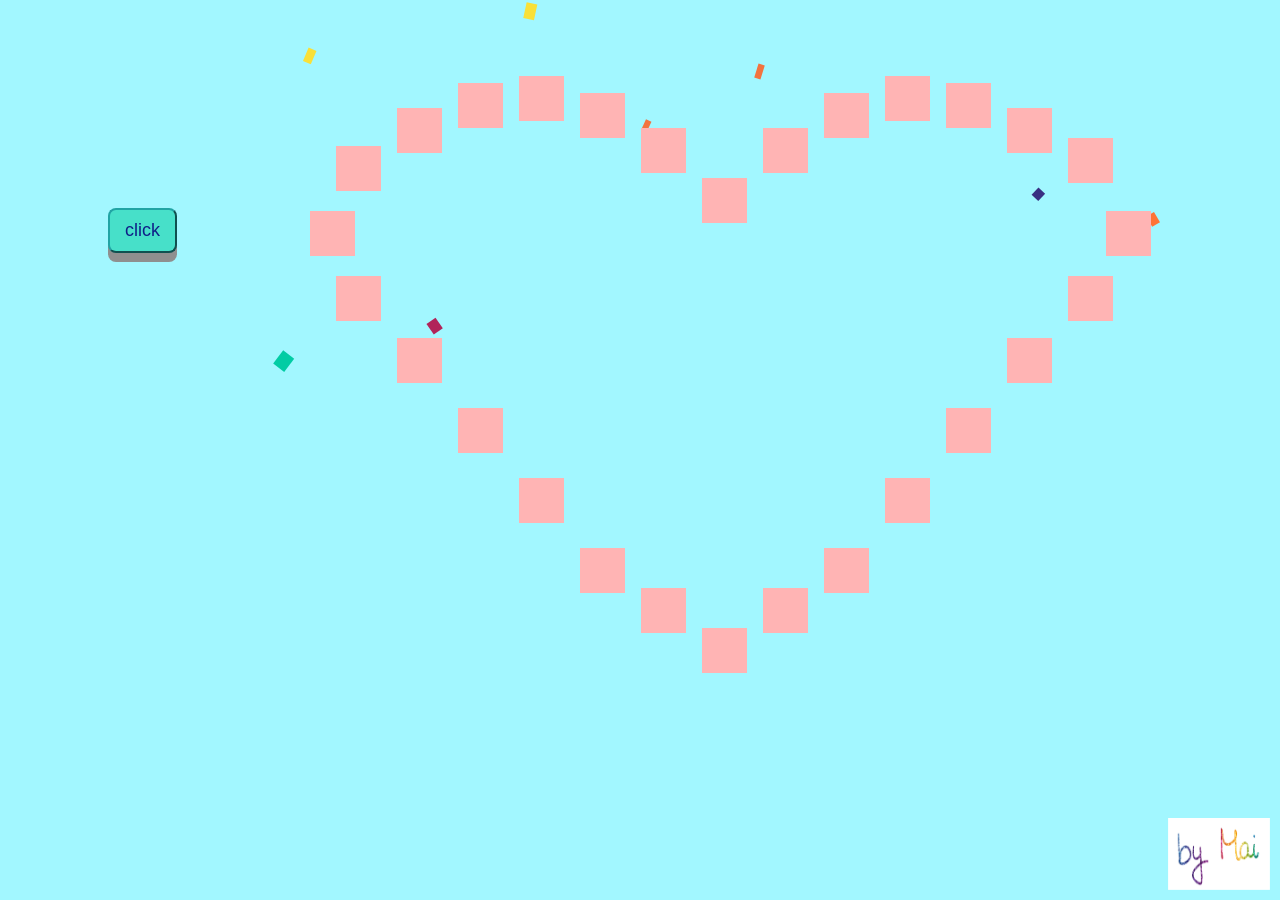
==== index.html @ 6d4b7a91 "Update and rename 8thang3.html to index.html" ====
<!DOCTYPE html>
<html>
    <head>
        <title>8 thang 3</title>
        <link rel="stylesheet" type="text/css" href="8thang3.css">
    </head>

    <body style="background: #93f6ffda;">
        <button id="btn">click</button>
        <img src="pic1.png" style="position:fixed;bottom: 10px;right: 10px;height:8%;width:8%;">
        <canvas id="confetti"></canvas>
        <div class="content" style="margin-left:36%;margin-top:70px;position:absolute;">
            <div class="box" style="height: 300px;width: 450px;">
                <div class="inner" style="margin-top:70px;">
                    <div class="front" style="background-color:transparent;"></div>
                    <div class="back" style="text-align: center;">
                        <!--<p style="display:flex;justify-content:center;align-items:center;">Chúc mừng 8 tháng 3</p>-->
                        <p>Chúc mừng 8 tháng 3</p>
                    </div>
                </div>
            </div>
        </div>
        <div style="margin-top:60px;position:absolute;margin-left:25%;">
            <div class="box">
                <div class="inner" style="margin-top:70px;">
                    <div class="front"></div>
                    <div class="back">
                        <img src="download.jpg">
                    </div>
                </div>
            </div>
            <div class="box" style="margin-top:40px;">
                <div class="inner">
                    <div class="front"></div>
                    <div class="back">
                        <img src="download.jpg">
                    </div>
                </div>
            </div>
            <div class="box" style="margin-top:15px;">
                <div class="inner">
                    <div class="front"></div>
                    <div class="back">
                        <img src="download.jpg">
                    </div>
                </div>
            </div>
            <div class="box">
                <div class="inner">
                    <div class="front"></div>
                    <div class="back">
                        <img src="download.jpg">
                    </div>
                </div>
            </div>
            <div class="box" style="margin-top:25px;">
                <div class="inner">
                    <div class="front"></div>
                    <div class="back">
                        <img src="download.jpg">
                    </div>
                </div>
            </div>
            <div class="box" style="margin-top:60px;">
                <div class="inner">
                    <div class="front"></div>
                    <div class="back">
                        <img src="download.jpg">
                    </div>
                </div>
            </div>
            <div class="box" style="margin-top:110px;">
                <div class="inner">
                    <div class="front"></div>
                    <div class="back">
                        <img src="download.jpg">
                    </div>
                </div>
            </div>
            <div class="box" style="margin-top:60px;">
                <div class="inner">
                    <div class="front"></div>
                    <div class="back">
                        <img src="download.jpg">
                    </div>
                </div>
            </div>
            <div class="box" style="margin-top:25px;">
                <div class="inner">
                    <div class="front"></div>
                    <div class="back">
                        <img src="download.jpg">
                    </div>
                </div>
            </div>
            <div class="box">
                <div class="inner">
                    <div class="front"></div>
                    <div class="back">
                        <img src="download.jpg">
                    </div>
                </div>
            </div>
            <div class="box" style="margin-top:15px;">
                <div class="inner">
                    <div class="front"></div>
                    <div class="back">
                        <img src="download.jpg">
                    </div>
                </div>
            </div>
            <div class="box" style="margin-top:40px">
                <div class="inner">
                    <div class="front"></div>
                    <div class="back">
                        <img src="download.jpg">
                    </div>
                </div>
            </div>
            <div class="box" style="margin-top:70px">
                <div class="inner">
                    <div class="front"></div>
                    <div class="back">
                        <img src="download.jpg">
                    </div>
                </div>
            </div>
        </div>

        <div style="margin-top:195px;position:absolute;margin-left:23%;">
            <div class="box">
                <div class="inner">
                    <div class="front"></div>
                    <div class="back">
                        <img src="download.jpg">
                    </div>
                </div>
            </div>
            <div class="box" style="margin-left:743px;">
                <div class="inner">
                    <div class="front"></div>
                    <div class="back">
                        <img src="download.jpg">
                    </div>
                </div>
            </div>
        </div>

        <div style="margin-top:260px;position:absolute;margin-left:25%;">
            <div class="box">
                <div class="inner">
                    <div class="front"></div>
                    <div class="back">
                        <img src="download.jpg">
                    </div>
                </div>
            </div>
            <div class="box" style="margin-top:70px">
                <div class="inner">
                    <div class="front"></div>
                    <div class="back">
                        <img src="download.jpg">
                    </div>
                </div>
            </div>
            <div class="box" style="margin-top:140px;">
                <div class="inner">
                    <div class="front"></div>
                    <div class="back">
                        <img src="download.jpg">
                    </div>
                </div>
            </div>
            <div class="box" style="margin-top:210px">
                <div class="inner">
                    <div class="front"></div>
                    <div class="back">
                        <img src="download.jpg">
                    </div>
                </div>
            </div>
            <div class="box" style="margin-top:280px;">
                <div class="inner">
                    <div class="front"></div>
                    <div class="back">
                        <img src="download.jpg">
                    </div>
                </div>
            </div>
            <div class="box" style="margin-top:320px">
                <div class="inner">
                    <div class="front"></div>
                    <div class="back">
                        <img src="download.jpg">
                    </div>
                </div>
            </div>
            <div class="box" style="margin-top:360px;">
                <div class="inner">
                    <div class="front"></div>
                    <div class="back">
                        <img src="download.jpg">
                    </div>
                </div>
            </div>
            <div class="box" style="margin-top:320px">
                <div class="inner">
                    <div class="front"></div>
                    <div class="back">
                        <img src="download.jpg">
                    </div>
                </div>
            </div>
            <div class="box" style="margin-top:280px;">
                <div class="inner">
                    <div class="front"></div>
                    <div class="back">
                        <img src="download.jpg">
                    </div>
                </div>
            </div>
            <div class="box" style="margin-top:210px">
                <div class="inner">
                    <div class="front"></div>
                    <div class="back">
                        <img src="download.jpg">
                    </div>
                </div>
            </div>
            <div class="box" style="margin-top:140px;">
                <div class="inner">
                    <div class="front"></div>
                    <div class="back">
                        <img src="download.jpg">
                    </div>
                </div>
            </div>
            <div class="box" style="margin-top:70px">
                <div class="inner">
                    <div class="front"></div>
                    <div class="back">
                        <img src="download.jpg">
                    </div>
                </div>
            </div>
            <div class="box">
                <div class="inner">
                    <div class="front"></div>
                    <div class="back">
                        <img src="download.jpg">
                    </div>
                </div>
            </div>
        </div>
        
        <script type="text/javascript" src="8thang3.js"></script>
    </body>
</html>
---- 8thang3.css ----
/*body{
    *background-image: url('pic1.png');
    background-size: 5%;
    background-repeat: no-repeat;
    background-repeat: repeat-x;
    animation: 10s infinite alternate slidein;
}
@keyframes slidein{
    0%, 100%{
        background-position: 100% 5%;
    }
    50%{
        background-image: url("pic1.jpg");
        background-position: 80% 5%;
    }
}*/
.box{
    background-color: transparent;
    width: 45px;
    height:45px;
    perspective: 300px;
    margin: 8px;
    float: left;
}
.inner{
    position: relative;
    width: 100%;
    height: 100%;
    /*cursor: pointer;*/
    transition-duration: 2s;
    transform-style: preserve-3d;
}
.inner.isFlipped{
    transform: rotateX(180deg);
}
.front, .back{
    position: absolute;
    backface-visibility: hidden;
    height: 100%;
    width: 100%;
}
.front{
    background-color: rgb(255, 180, 180);
}
.back{
    transform: rotateX(180deg);
}

button{
    float: left;
    margin-top: 200px;
    margin-left: 100px;
    border-color: rgb(33, 164, 164);
    border-radius: 8px;
    padding: 10px 15px;
    font-size: 18px;
    background-color: rgb(71, 224, 201);
    color:rgb(15, 31, 136);
    box-shadow: 0 9px #8f8f8f;
    cursor: pointer;
}
button:active{
    box-shadow: 0 4px #8f8f8f;
    transform: translateY(5px);
}

img{
    height: 45px;
    width: 45px;
}

@-webkit-keyframes my{
    0% { color: #f81a0a; } 
    50% { color: #fff;  } 
    100% { color: #f81a0a;  } 
}
@-moz-keyframes my{ 
    0% { color: #f81a0a;  } 
    50% { color: #fff;  }
    100% { color: #f81a0a;  } 
}
@-o-keyframes my{ 
    0% { color: #f81a0a; } 
    50% { color: #fff; } 
    100% { color: #f81a0a;  } 
}
@keyframes my{ 
    50% { color: #fff;  }
    100% { color: #f81a0a;  } 
}
.content{
    font-size:81px;
    font-weight:bold;
    -webkit-animation: my 2s infinite;
    -moz-animation: my 2s infinite; 
    -o-animation: my 2s infinite; 
    animation: my 2s infinite;
}

#confetti {
    overflow-y: hidden;
    overflow-x: hidden;
    width: 100%;
    margin: 0;
    height: 100%;
    position: absolute;
    top: 0;
}
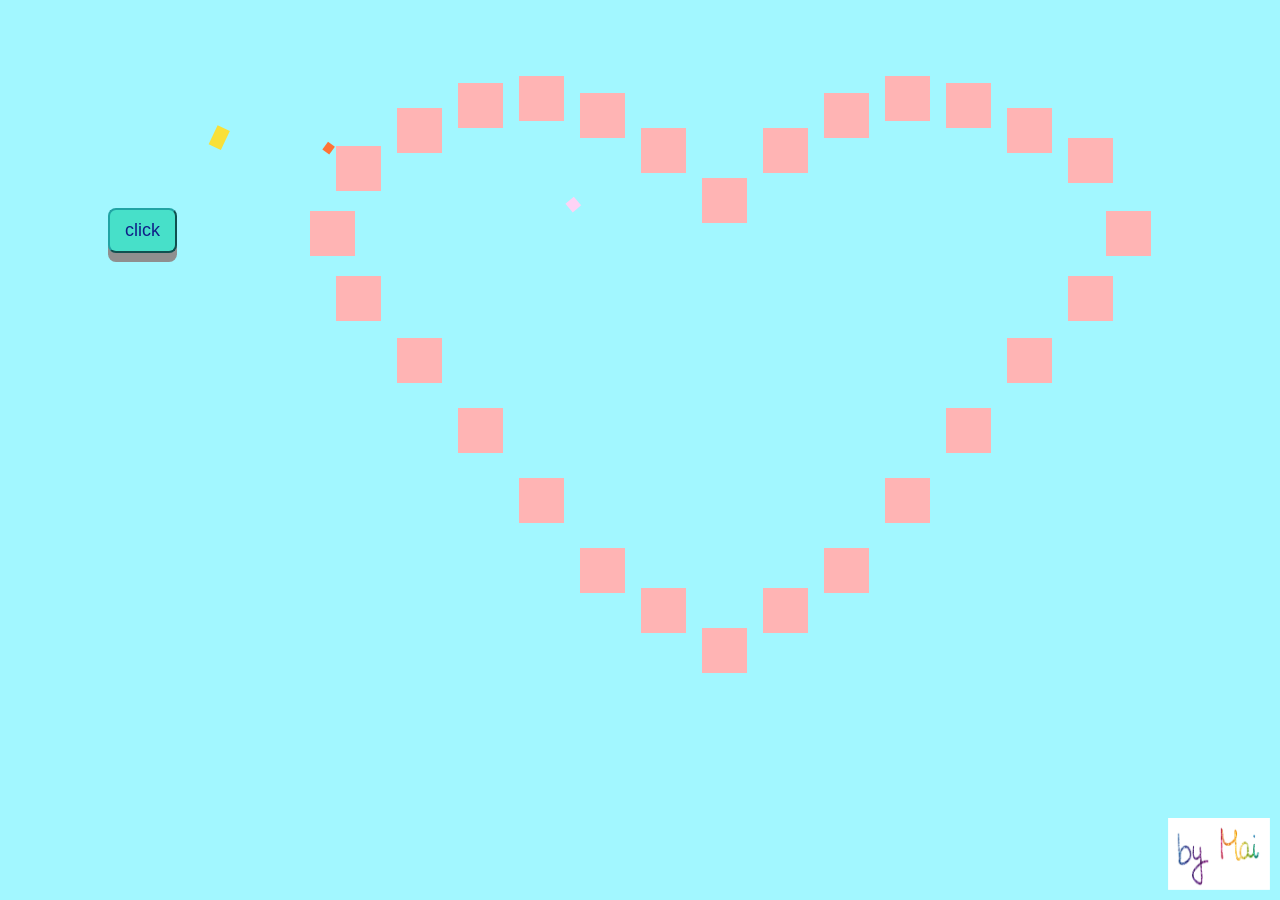
==== commit 5b691381: "Update index.html" ====
--- a/index.html
+++ b/index.html
@@ -15,7 +15,7 @@
                     <div class="front" style="background-color:transparent;"></div>
                     <div class="back" style="text-align: center;">
                         <!--<p style="display:flex;justify-content:center;align-items:center;">Chúc mừng 8 tháng 3</p>-->
-                        <p>Chúc mừng 8 tháng 3</p>
+                        <p>Chúc mừng 8 tháng 3 iu các bạn <3</p>
                     </div>
                 </div>
             </div>
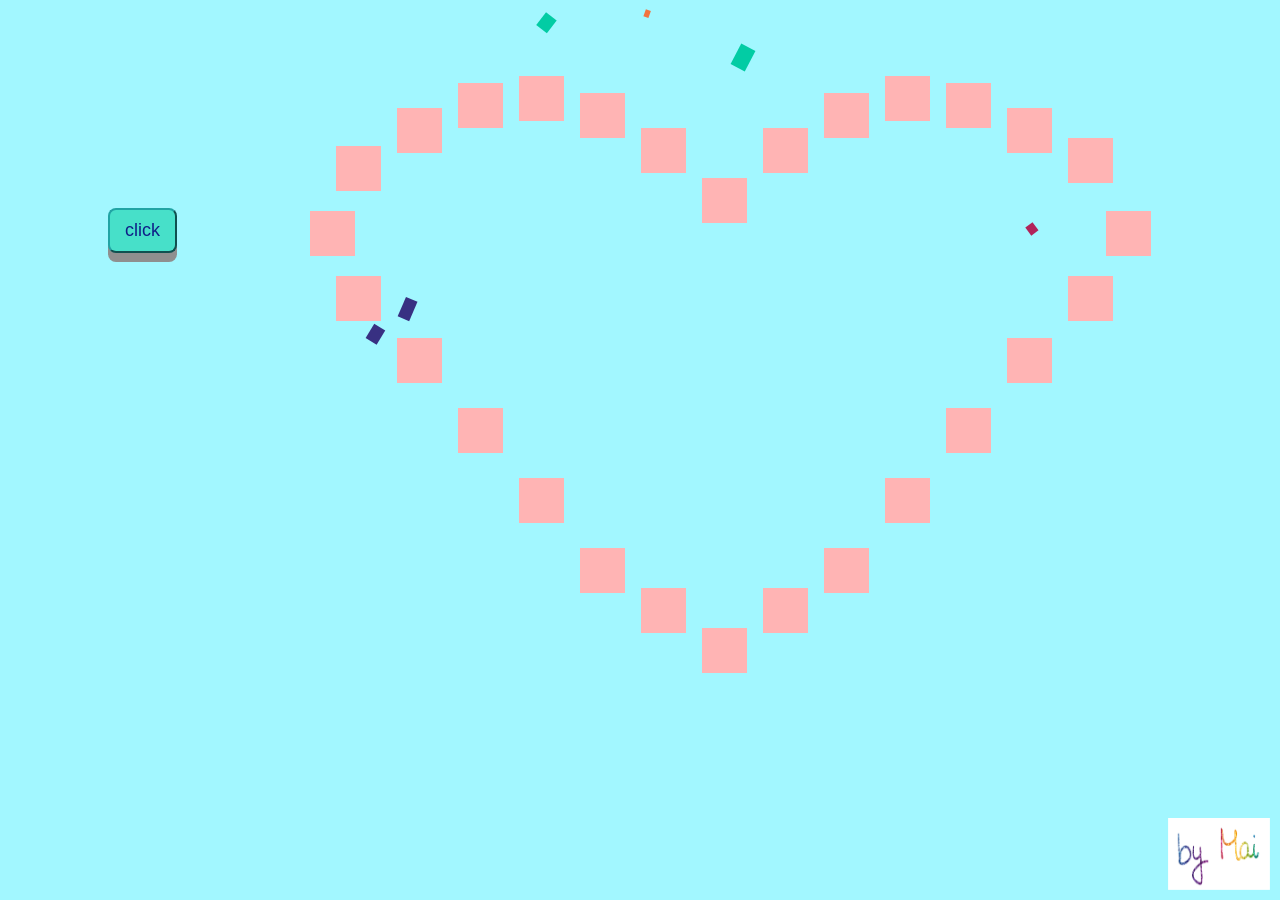
==== commit e83b6399: "Update index.html" ====
--- a/index.html
+++ b/index.html
@@ -10,12 +10,13 @@
         <img src="pic1.png" style="position:fixed;bottom: 10px;right: 10px;height:8%;width:8%;">
         <canvas id="confetti"></canvas>
         <div class="content" style="margin-left:36%;margin-top:70px;position:absolute;">
-            <div class="box" style="height: 300px;width: 450px;">
+            <div class="box" style="height:200px;width:400px;">
                 <div class="inner" style="margin-top:70px;">
                     <div class="front" style="background-color:transparent;"></div>
                     <div class="back" style="text-align: center;">
                         <!--<p style="display:flex;justify-content:center;align-items:center;">Chúc mừng 8 tháng 3</p>-->
-                        <p>Chúc mừng 8 tháng 3 iu các bạn <3</p>
+                        <p style="font-size:75px;">Chúc mừng 8 tháng 3</p>
+                        <p style="font-size:35px;">iu các bạn <3</p>
                     </div>
                 </div>
             </div>
